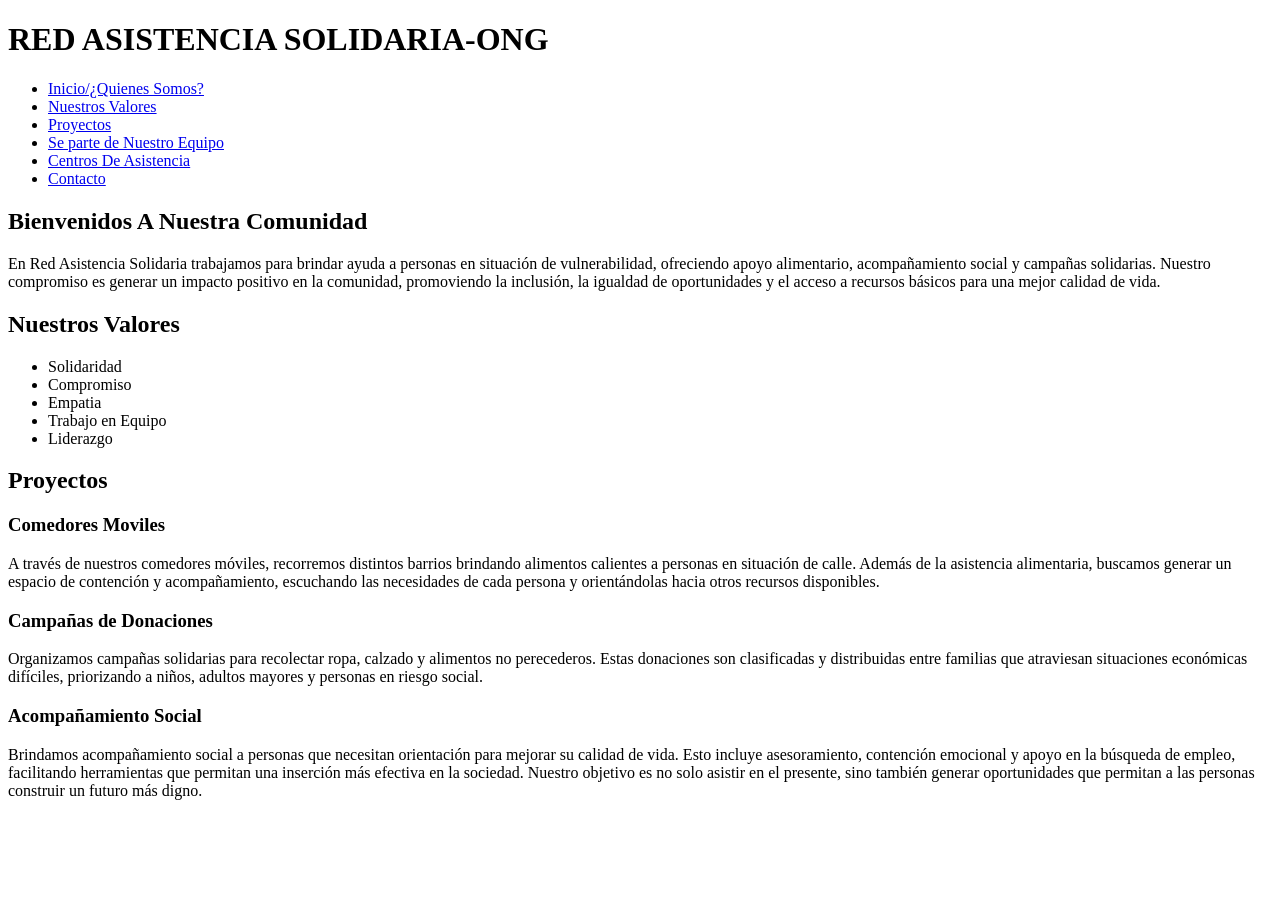
==== index.html @ b27c63f3 "agregado de parrafo en el nav de nosotros.html" ====
<!DOCTYPE html>
<html lang='en'>

<head>
    <meta charset='utf-8'>
    <meta name='viewport' content='width=device-width, initial-scale=1'>
    <title>ONG+</title>
    <link rel='stylesheet' href='main.css'>
</head>

<body>
    <header>
    <h1>RED ASISTENCIA SOLIDARIA-ONG</h1>
        <nav>
            <ul>
                <li><a href="#Inicio¿Quienes Somos?">Inicio/¿Quienes Somos?</a></li>
                <li><a href="#Nuestros Valores">Nuestros Valores</a></li>
                <li><a href="#Proyectos">Proyectos</a></li>
                <li><a href="Nosotros.html">Se parte de Nuestro Equipo</a></li>
                <li><a href="#Centros De Asistencia">Centros De Asistencia</a></li>
                <li><a href="#Contacto">Contacto</a></li>
            </ul>   
        </nav>
    </header>

<main>
    <section id="Inicio¿Quienes Somos?">
    <h2>Bienvenidos A Nuestra Comunidad</h2>
        <p>
            En Red Asistencia Solidaria trabajamos para brindar ayuda a personas en situación de vulnerabilidad, 
            ofreciendo apoyo alimentario, acompañamiento social y campañas solidarias. 
            Nuestro compromiso es generar un impacto positivo en la comunidad, promoviendo la inclusión,
            la igualdad de oportunidades y el acceso a recursos básicos para una mejor calidad de vida.
        </p>
    </section>

    <section id="Nuestros Valores">
    <h2>Nuestros Valores</h2>
        <ul>
            <li>Solidaridad</li>
            <li>Compromiso</li>
            <li>Empatia</li>
            <li>Trabajo en Equipo</li>
            <li>Liderazgo</li>
        </ul>
    </section>

    <section id="Proyectos">
        <h2>Proyectos</h2>
            <h3>Comedores Moviles</h3>
                <p>
                    A través de nuestros comedores móviles, recorremos distintos barrios brindando alimentos
                    calientes a personas en situación de calle. Además de la asistencia alimentaria, buscamos generar
                    un espacio de contención y acompañamiento, escuchando las necesidades de cada persona y
                    orientándolas hacia otros recursos disponibles.
                </p>

            <h3>Campañas de Donaciones</h3>
                <p>
                    Organizamos campañas solidarias para recolectar ropa, calzado y alimentos no perecederos.
                    Estas donaciones son clasificadas y distribuidas entre familias que atraviesan situaciones
                    económicas difíciles, priorizando a niños, adultos mayores y personas en riesgo social.
                    
                </p>
                
            <h3>Acompañamiento Social</h3>
                <p>
                    Brindamos acompañamiento social a personas que necesitan orientación para mejorar su calidad
                    de vida. Esto incluye asesoramiento, contención emocional y apoyo en la búsqueda de empleo,
                    facilitando herramientas que permitan una inserción más efectiva en la sociedad.
                    Nuestro objetivo es no solo asistir en el presente, sino también generar oportunidades
                    que permitan a las personas construir un futuro más digno.
                </p>
    </section>


    
    



</main>
</body>
</html>
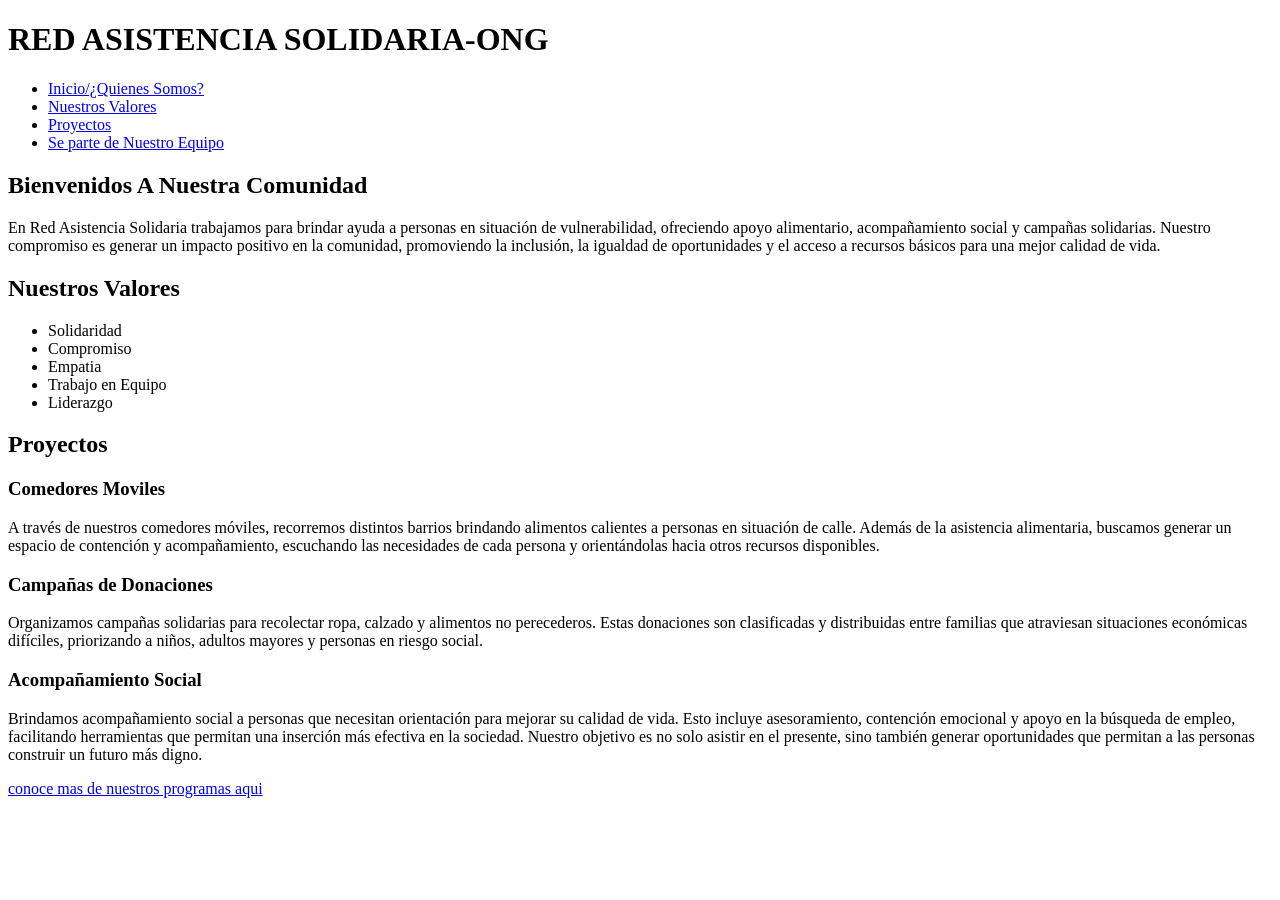
==== commit d600527f: "agregue enlaces y parrafo" ====
--- a/index.html
+++ b/index.html
@@ -17,8 +17,6 @@
                 <li><a href="#Nuestros Valores">Nuestros Valores</a></li>
                 <li><a href="#Proyectos">Proyectos</a></li>
                 <li><a href="Nosotros.html">Se parte de Nuestro Equipo</a></li>
-                <li><a href="#Centros De Asistencia">Centros De Asistencia</a></li>
-                <li><a href="#Contacto">Contacto</a></li>
             </ul>   
         </nav>
     </header>
@@ -71,6 +69,8 @@
                     Nuestro objetivo es no solo asistir en el presente, sino también generar oportunidades
                     que permitan a las personas construir un futuro más digno.
                 </p>
+
+            <a href="Programas.html">conoce mas de nuestros programas aqui</a>
     </section>
 
 
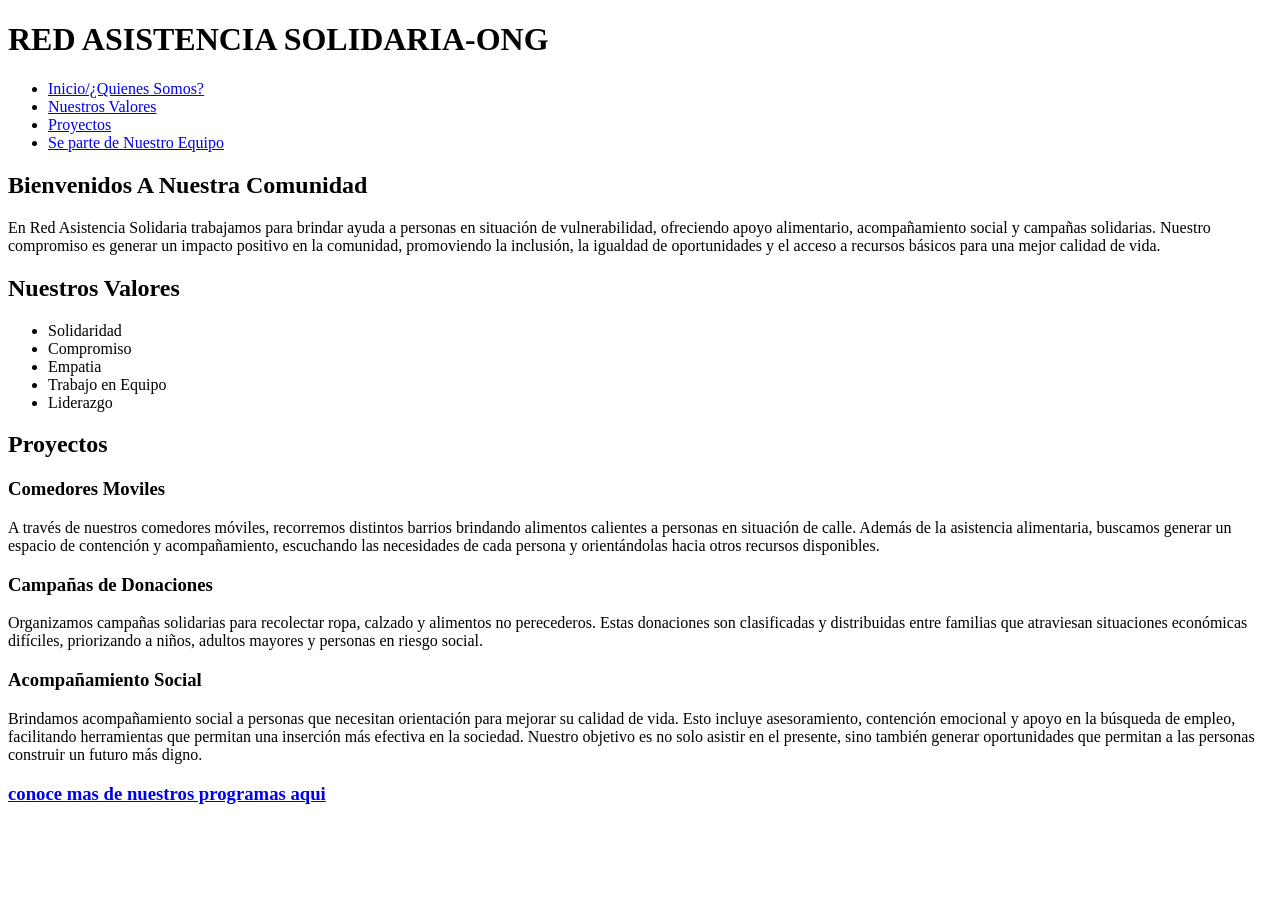
==== commit f76510d3: "modificaciones en programas.html" ====
--- a/index.html
+++ b/index.html
@@ -70,7 +70,7 @@
                     que permitan a las personas construir un futuro más digno.
                 </p>
 
-            <a href="Programas.html">conoce mas de nuestros programas aqui</a>
+            <h3><a href="Programas.html">conoce mas de nuestros programas aqui</a></h3>
     </section>
 
 
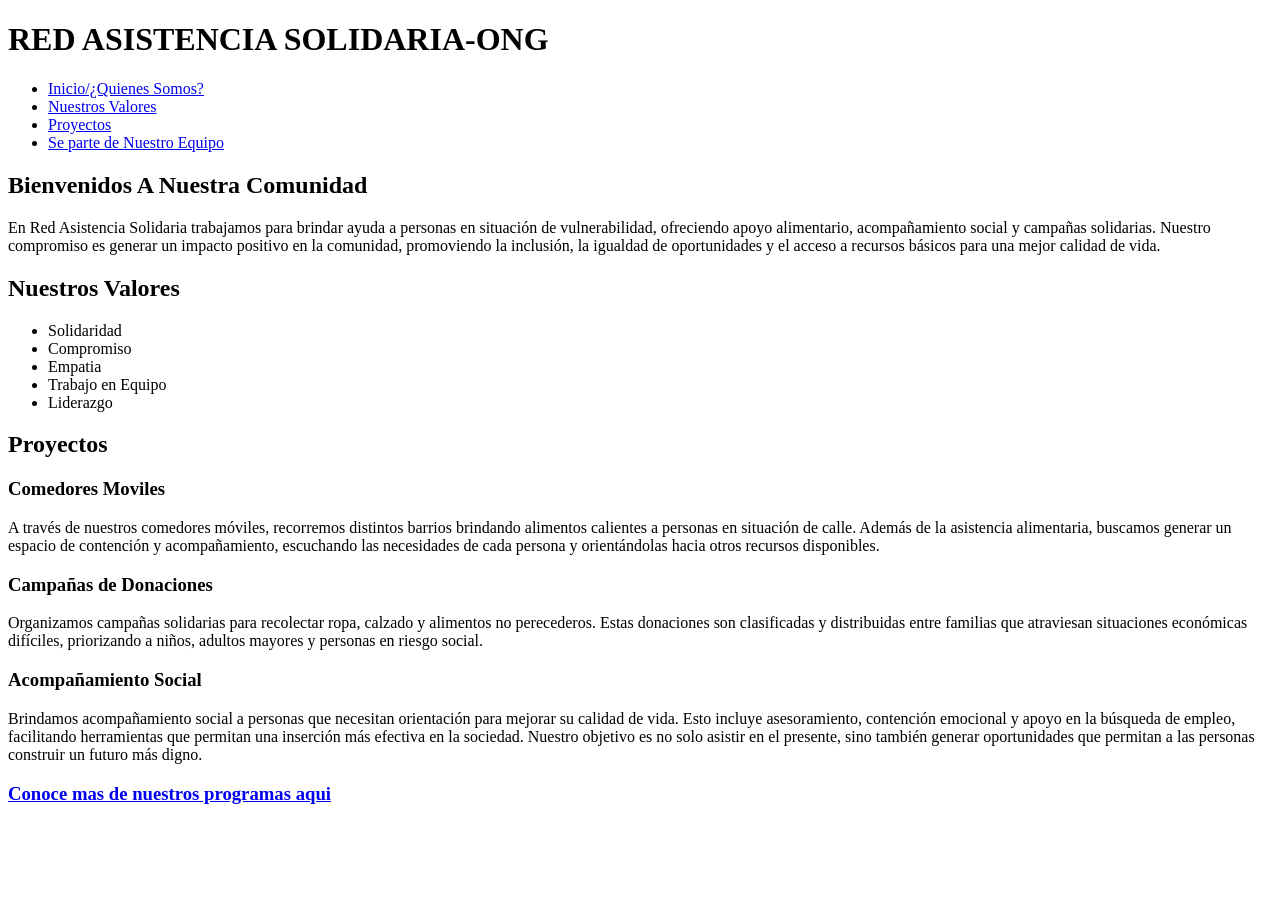
==== commit 85d3afa3: "agregado de input type en contacto.html" ====
--- a/index.html
+++ b/index.html
@@ -70,7 +70,7 @@
                     que permitan a las personas construir un futuro más digno.
                 </p>
 
-            <h3><a href="Programas.html">conoce mas de nuestros programas aqui</a></h3>
+            <h3><a href="Programas.html">Conoce mas de nuestros programas aqui</a></h3>
     </section>
 
 
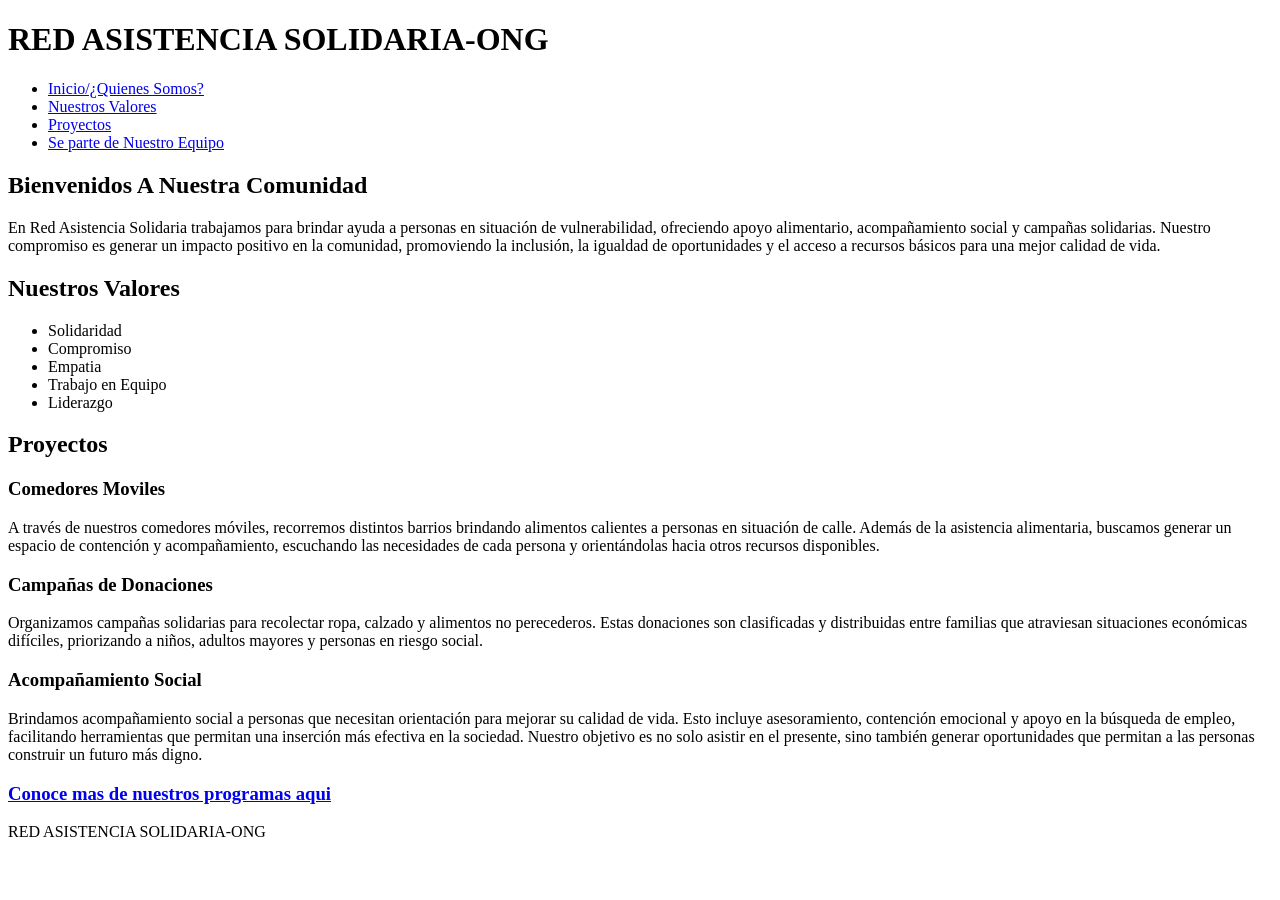
==== commit 905cb843: "agregado de footer en el index.html" ====
--- a/index.html
+++ b/index.html
@@ -73,6 +73,10 @@
             <h3><a href="Programas.html">Conoce mas de nuestros programas aqui</a></h3>
     </section>
 
+<footer>
+    <p>RED ASISTENCIA SOLIDARIA-ONG</p>
+</footer>
+
 
     
     
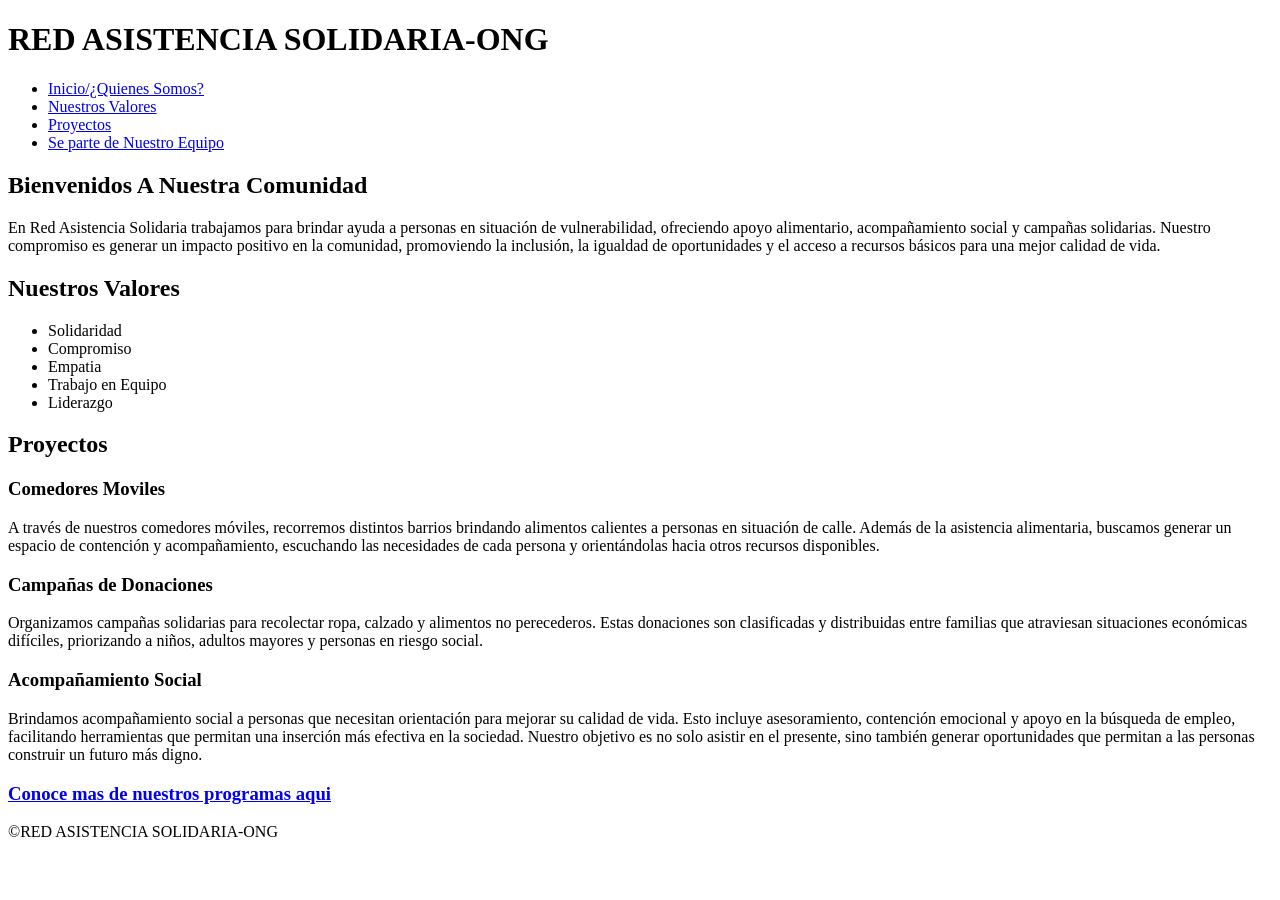
==== commit 43faf88b: "agregado de imput type en contacto.html" ====
--- a/index.html
+++ b/index.html
@@ -74,7 +74,7 @@
     </section>
 
 <footer>
-    <p>RED ASISTENCIA SOLIDARIA-ONG</p>
+    <p>&copy;RED ASISTENCIA SOLIDARIA-ONG</p>
 </footer>
 
 
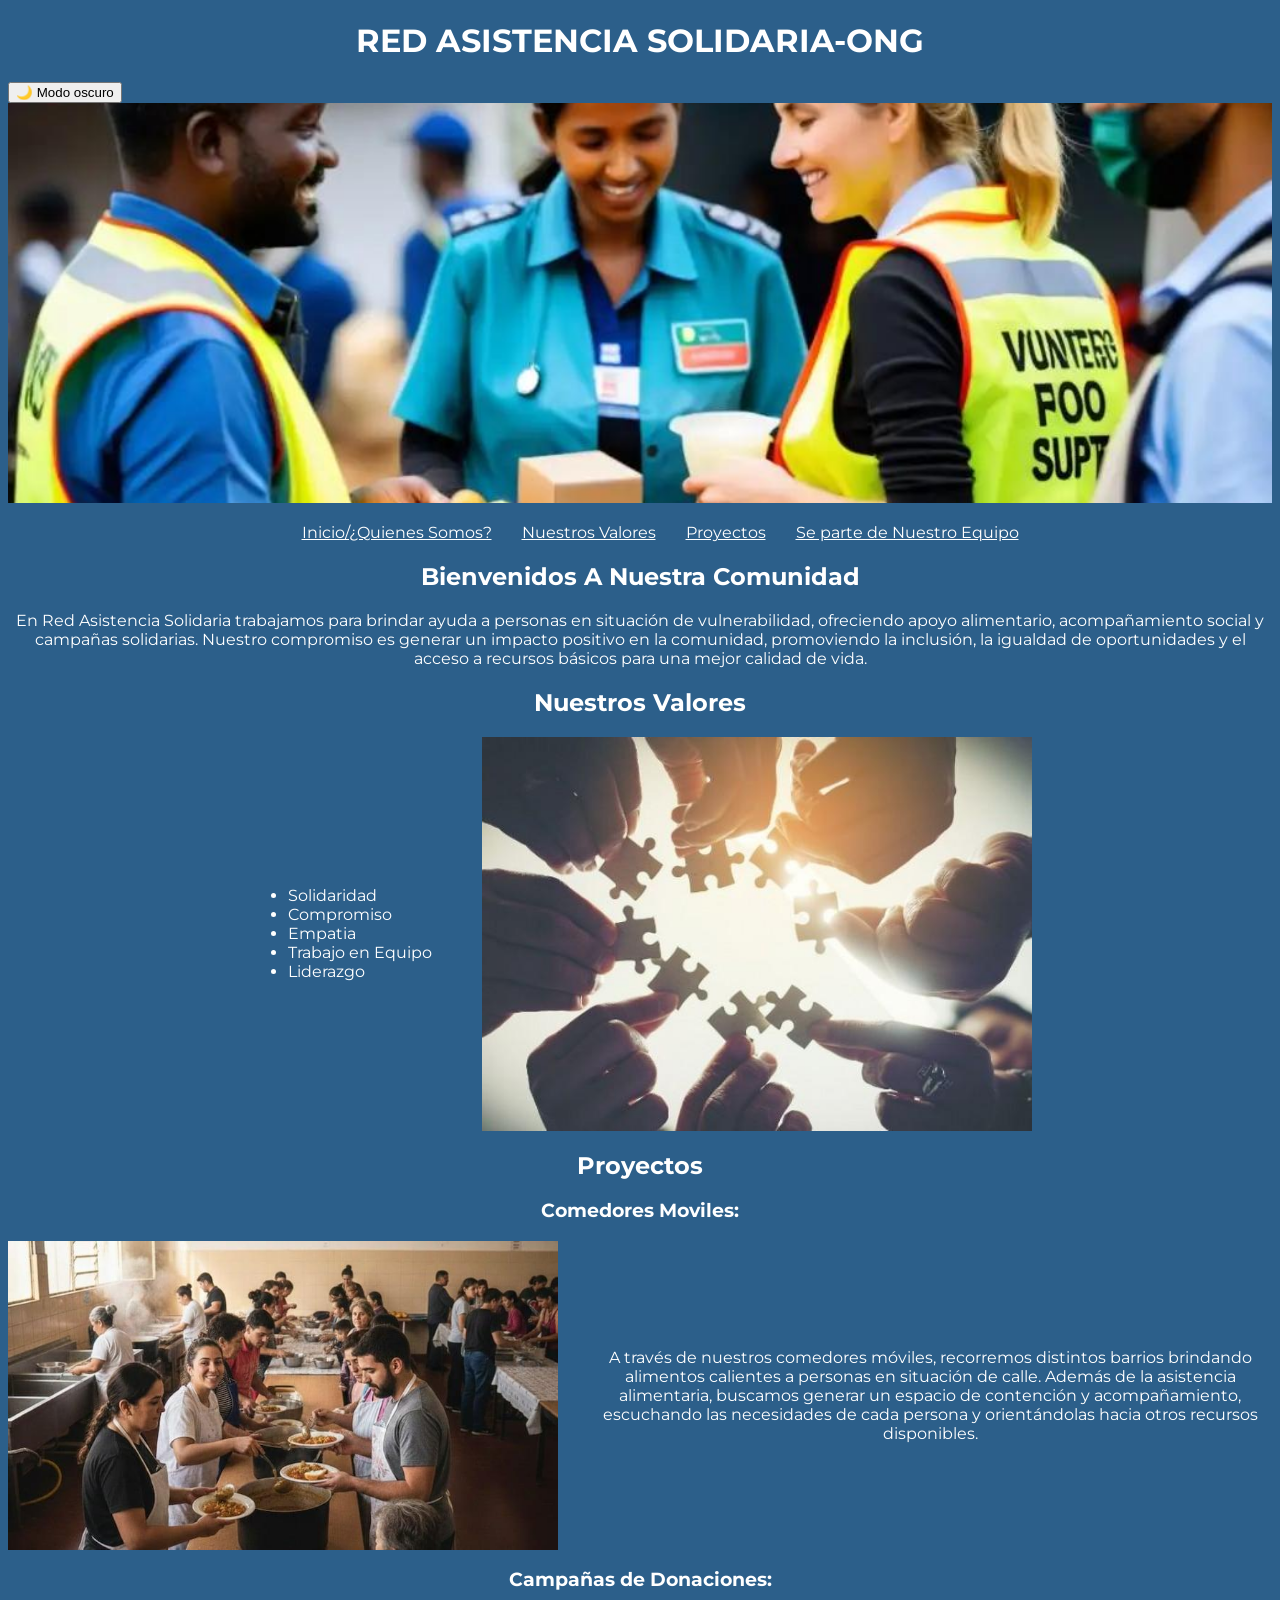
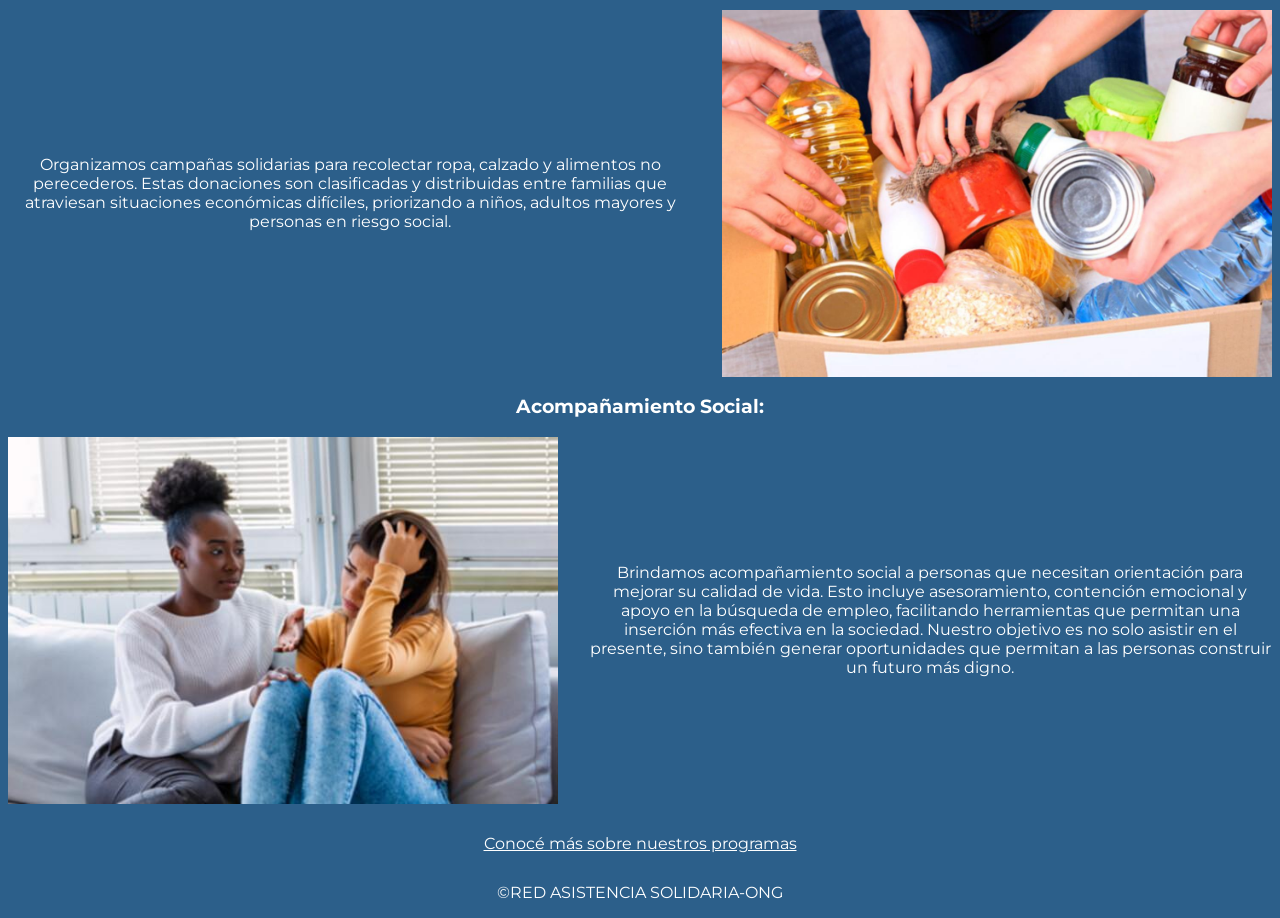
==== commit 8af505a3: "modif.archivos" ====
--- a/index.html
+++ b/index.html
@@ -1,16 +1,21 @@
 <!DOCTYPE html>
-<html lang='en'>
+<html lang='es'>
 
 <head>
     <meta charset='utf-8'>
     <meta name='viewport' content='width=device-width, initial-scale=1'>
     <title>ONG+</title>
-    <link rel='stylesheet' href='main.css'>
+    <link rel="stylesheet" href="/css/styles.css">
+    <link rel="preconnect" href="https://fonts.googleapis.com">
+<link rel="preconnect" href="https://fonts.gstatic.com" crossorigin>
+<link href="https://fonts.googleapis.com/css2?family=Montserrat:ital,wght@0,100..900;1,100..900&display=swap" rel="stylesheet">
 </head>
 
 <body>
     <header>
     <h1>RED ASISTENCIA SOLIDARIA-ONG</h1>
+    <button id="modoOscuro">🌙 Modo oscuro</button>
+        <img class="imagen1" src="/imagenes/personas.jpg" alt="personas ayudando">
         <nav>
             <ul>
                 <li><a href="#Inicio¿Quienes Somos?">Inicio/¿Quienes Somos?</a></li>
@@ -25,15 +30,16 @@
     <section id="Inicio¿Quienes Somos?">
     <h2>Bienvenidos A Nuestra Comunidad</h2>
         <p>
-            En Red Asistencia Solidaria trabajamos para brindar ayuda a personas en situación de vulnerabilidad, 
-            ofreciendo apoyo alimentario, acompañamiento social y campañas solidarias. 
-            Nuestro compromiso es generar un impacto positivo en la comunidad, promoviendo la inclusión,
-            la igualdad de oportunidades y el acceso a recursos básicos para una mejor calidad de vida.
+        En Red Asistencia Solidaria trabajamos para brindar ayuda a personas en situación de vulnerabilidad, 
+        ofreciendo apoyo alimentario, acompañamiento social y campañas solidarias. 
+        Nuestro compromiso es generar un impacto positivo en la comunidad, promoviendo la inclusión,
+        la igualdad de oportunidades y el acceso a recursos básicos para una mejor calidad de vida.
         </p>
     </section>
 
     <section id="Nuestros Valores">
     <h2>Nuestros Valores</h2>
+    <div class="Bloque-valores">
         <ul>
             <li>Solidaridad</li>
             <li>Compromiso</li>
@@ -41,48 +47,60 @@
             <li>Trabajo en Equipo</li>
             <li>Liderazgo</li>
         </ul>
+        <img class="imagen2" src="/imagenes/imagen de valores.png" alt="valores de la ONG">
+    </div>
     </section>
+
 
     <section id="Proyectos">
         <h2>Proyectos</h2>
-            <h3>Comedores Moviles</h3>
-                <p>
+            <h3>Comedores Moviles:</h3>
+            <div class="comedor-movil">
+                <img class="imagen3" src="/imagenes/comedores.jpg"  alt="comedores de la ONG">
+                    <p>
                     A través de nuestros comedores móviles, recorremos distintos barrios brindando alimentos
                     calientes a personas en situación de calle. Además de la asistencia alimentaria, buscamos generar
                     un espacio de contención y acompañamiento, escuchando las necesidades de cada persona y
                     orientándolas hacia otros recursos disponibles.
-                </p>
-
-            <h3>Campañas de Donaciones</h3>
-                <p>
+                    </p>
+            </div>            
+                
+            <h3>Campañas de Donaciones:</h3>
+            <div class="donaciones">
+                <img class="imagen4" src="/imagenes/campañas de donaciones.jpg"  alt="donaciones a la ONG">
+                    <p>
                     Organizamos campañas solidarias para recolectar ropa, calzado y alimentos no perecederos.
                     Estas donaciones son clasificadas y distribuidas entre familias que atraviesan situaciones
                     económicas difíciles, priorizando a niños, adultos mayores y personas en riesgo social.
-                    
-                </p>
-                
-            <h3>Acompañamiento Social</h3>
-                <p>
+                    </p>
+            </div>        
+            
+            <h3>Acompañamiento Social:</h3>
+            <div class="acompañamiento-social">
+                <img class="imagen5" src="/imagenes/acompañamiento social.jpg"  alt="acompañamientos sociales de la ONG">
+                    <p>
                     Brindamos acompañamiento social a personas que necesitan orientación para mejorar su calidad
                     de vida. Esto incluye asesoramiento, contención emocional y apoyo en la búsqueda de empleo,
                     facilitando herramientas que permitan una inserción más efectiva en la sociedad.
                     Nuestro objetivo es no solo asistir en el presente, sino también generar oportunidades
                     que permitan a las personas construir un futuro más digno.
-                </p>
-
-            <h3><a href="Programas.html">Conoce mas de nuestros programas aqui</a></h3>
+                    </p>
+            </div>    
+            
+            <div class="info-programas">
+                <a href="Programas.html" class="boton">
+                Conocé más sobre nuestros programas
+                </a>
+            </div>
     </section>
+</main>
 
 <footer>
     <p>&copy;RED ASISTENCIA SOLIDARIA-ONG</p>
 </footer>
 
+<script src="/js/script.js"></script>
+    
+</body>
 
-    
-    
-
-
-
-</main>
-</body>
 </html>
--- a/css/styles.css
+++ b/css/styles.css
@@ -0,0 +1,222 @@
+body{
+background-color: #2C5F8A;
+font-family: montserrat;
+}
+
+h1{
+color: white ;
+text-align: center;
+}
+
+.imagen1{
+width: 100%;
+height: 400px;
+object-fit: cover;
+}
+
+nav ul{ 
+color:white;
+list-style: none;
+display: flex;
+justify-content: center;
+gap: 30px;
+}
+
+nav a{
+color: white;
+}
+
+nav a:hover{
+    color:#FFD54F;
+}
+
+p{
+color: white;
+text-align: center;
+}
+
+#Nuestros\ Valores ul{
+color: white;
+}
+
+h2{
+text-align: center;
+color: white;
+}
+
+h3{
+color: white;
+text-align: center;
+}
+
+.Bloque-valores{
+display: flex;
+justify-content: center;
+align-items: center;
+gap: 50px;
+}
+
+.imagen2{
+width: 550px;
+}
+
+.comedor-movil{
+display: flex;
+align-items: center;
+gap: 30px;
+}
+
+.imagen3{
+width: 550px; 
+}
+
+.donaciones{
+display: flex;
+flex-direction: row-reverse;
+align-items: center;
+gap: 30px;
+}
+
+.imagen4{
+width: 550px;   
+}
+
+.acompañamiento-social{
+display: flex;
+align-items: center;
+gap: 30px;
+}
+
+.imagen5{
+width: 550px;
+}
+
+.info-programas{
+display: block;
+width: fit-content;
+margin: 30px auto;
+}
+
+a{
+color: white;  
+}
+
+.imagen6{
+width: 100%;
+height: 350px;
+object-fit: cover;   
+}
+
+.bloque-historia{
+display: flex;
+align-items: center;
+gap: 30px;
+}
+
+.imagen7{
+width: 550px; 
+}
+
+.formulario{
+display: flex;
+flex-direction: row-reverse;
+align-items: center;
+gap: 30px;
+}
+
+.imagen8{
+width: 550px;   
+}
+
+.centros-asistencia{
+display: flex;
+justify-content: center;
+align-items: center;
+gap: 50px;
+}
+
+.imagen9{
+width: 550px;      
+}
+
+.imagen10{
+width: 550px; 
+display: block;
+margin: auto;
+}
+
+form{
+display: flex;
+flex-direction: column;
+align-items: center;
+}
+
+.nombre-apellido{
+display: flex;
+justify-content: center;
+gap: 15px;
+}
+
+.genero{
+display: flex;
+justify-content: center;
+gap: 20px;   
+}
+
+.boton-enviar{
+margin-top: 30px;
+background-color:#2ecc71;
+color:white;
+padding:12px 25px;
+border-radius:8px;
+}
+
+/*modo oscuro*/
+
+.dark {
+    background-color: #222;
+    color: white;
+}
+
+.dark header {
+    background-color: #111;
+}
+
+.dark nav {
+    background-color: #333;
+}
+
+.dark a {
+    color: white;
+}
+
+.dark section {
+    background-color: #2b2b2b;
+}
+
+/*adaptacion de celulares - Responsive*/
+
+@media (max-width: 768px) {
+
+    nav ul {
+        flex-direction: column;
+        text-align: center;
+    }
+
+    .formulario {
+        flex-direction: column;
+    }
+
+    img {
+        max-width: 100%;
+        height: auto;
+    }
+
+    body {
+        padding: 10px;
+    }
+}
+
+
+
+
